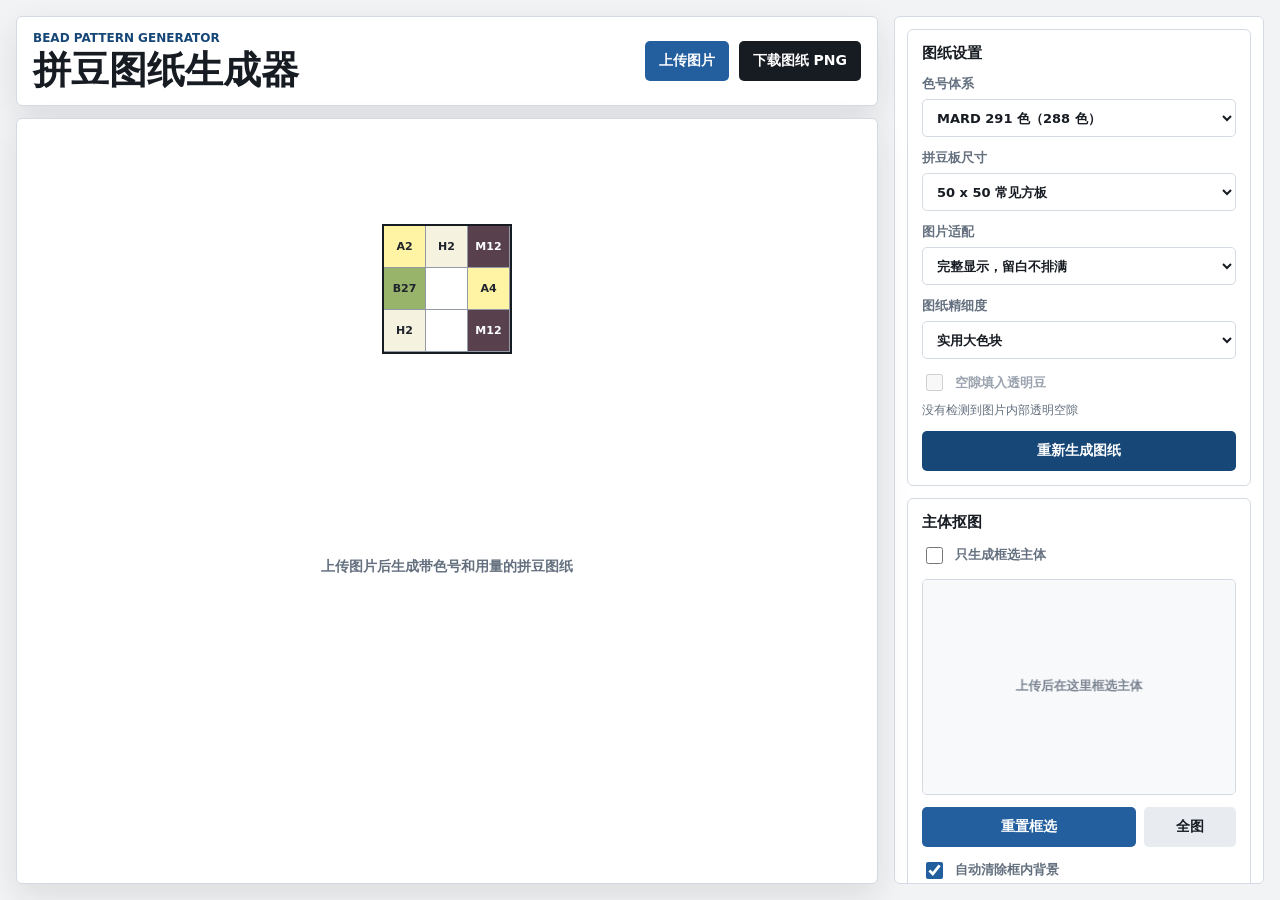
==== index.html @ 30fbebc4 "Initial bead pattern generator" ====
<!doctype html>
<html lang="zh-CN">
  <head>
    <meta charset="utf-8" />
    <meta name="viewport" content="width=device-width, initial-scale=1" />
    <title>拼豆图纸生成器</title>
    <link rel="stylesheet" href="./styles.css?v=13" />
  </head>
  <body>
    <main class="app-shell">
      <section class="workspace">
        <header class="topbar">
          <div>
            <p class="eyebrow">Bead Pattern Generator</p>
            <h1>拼豆图纸生成器</h1>
          </div>
          <div class="actions">
            <label class="upload-button">
              <input id="imageInput" type="file" accept="image/*" />
              上传图片
            </label>
            <button id="downloadButton" type="button">下载图纸 PNG</button>
          </div>
        </header>

        <div class="canvas-panel">
          <div id="emptyState" class="empty-state">
            <div class="sample-sheet" aria-hidden="true">
              <span>A2</span>
              <span>H2</span>
              <span>M12</span>
              <span>B27</span>
              <span></span>
              <span>A4</span>
              <span>H2</span>
              <span></span>
              <span>M12</span>
            </div>
            <p>上传图片后生成带色号和用量的拼豆图纸</p>
          </div>
          <canvas id="patternCanvas" width="1200" height="900" aria-label="拼豆图纸预览"></canvas>
        </div>
      </section>

      <aside class="toolbox">
        <section class="panel">
          <h2>图纸设置</h2>
          <label class="field">
            <span>色号体系</span>
            <select id="paletteSelect"></select>
          </label>
          <label class="field">
            <span>拼豆板尺寸</span>
            <select id="boardPreset">
              <option value="29x29:29">29 x 29 标准单板</option>
              <option value="58x58:29">58 x 58 标准 2 x 2</option>
              <option value="87x58:29">87 x 58 标准 3 x 2</option>
              <option value="50x50:50" selected>50 x 50 常见方板</option>
              <option value="50x55:50">50 x 55 例图比例</option>
              <option value="72x72:12">72 x 72 大图纸</option>
              <option value="100x100:50">100 x 100 大幅 2 x 2</option>
            </select>
          </label>
          <label class="field">
            <span>图片适配</span>
            <select id="fitMode">
              <option value="contain" selected>完整显示，留白不排满</option>
              <option value="cover">铺满板面，裁切边缘</option>
            </select>
          </label>
          <label class="field">
            <span>图纸精细度</span>
            <select id="detailLevel">
              <option value="practical" selected>实用大色块</option>
              <option value="simple">超简大色块</option>
              <option value="balanced">均衡</option>
              <option value="photo">接近原图</option>
            </select>
          </label>
          <label class="toggle">
            <input id="fillTransparentGaps" type="checkbox" disabled />
            <span>空隙填入透明豆</span>
          </label>
          <p id="transparentGapHint" class="hint">上传带透明空隙的 PNG 后可用</p>
          <button id="regenerateButton" class="primary-action" type="button">重新生成图纸</button>
        </section>

        <section class="panel">
          <h2>主体抠图</h2>
          <label class="toggle">
            <input id="enableCutout" type="checkbox" />
            <span>只生成框选主体</span>
          </label>
          <canvas id="cutoutCanvas" class="cutout-preview" width="320" height="220" aria-label="主体框选预览"></canvas>
          <div class="button-row">
            <button id="resetCutout" type="button">重置框选</button>
            <button id="fullCutout" type="button">全图</button>
          </div>
          <label class="toggle">
            <input id="autoRemoveBg" type="checkbox" checked />
            <span>自动清除框内背景</span>
          </label>
          <label class="control">
            <span>抠图强度</span>
            <input id="cutoutThreshold" type="range" min="10" max="90" value="36" />
            <output id="cutoutThresholdValue">36</output>
          </label>
          <p id="cutoutHint" class="hint">上传图片后，在预览里拖框框住主体</p>
        </section>

        <section class="panel">
          <h2>显示</h2>
          <label class="toggle">
            <input id="showCodes" type="checkbox" checked />
            <span>显示每格色号</span>
          </label>
          <label class="toggle">
            <input id="showCoords" type="checkbox" checked />
            <span>显示坐标</span>
          </label>
          <label class="toggle">
            <input id="showGrid" type="checkbox" checked />
            <span>显示网格线</span>
          </label>
          <label class="field">
            <span>清晰度</span>
            <select id="renderScale">
              <option value="18">标准清晰</option>
              <option value="22" selected>高清编号</option>
              <option value="28">超清导出</option>
            </select>
          </label>
          <label class="field">
            <span>只看某色</span>
            <select id="focusColor">
              <option value="">全部色号</option>
            </select>
          </label>
        </section>

        <section class="panel">
          <h2>替换色号</h2>
          <div class="replace-grid">
            <label>
              <span>从</span>
              <select id="replaceFrom"></select>
            </label>
            <label>
              <span>替换为</span>
              <select id="replaceTo"></select>
            </label>
          </div>
          <div id="replaceSuggestions" class="candidate-list" aria-live="polite"></div>
          <div class="button-row">
            <button id="applyReplace" type="button">应用替换</button>
            <button id="resetColors" type="button">还原</button>
          </div>
        </section>

        <section class="panel">
          <h2>统计</h2>
          <label class="field">
            <span>排序方式</span>
            <select id="sortMode">
              <option value="code" selected>按色号 A1、A2、B1、B2</option>
              <option value="count">按豆子数量降序</option>
            </select>
          </label>
          <dl id="summary" class="summary"></dl>
          <div id="beadList" class="bead-list"></div>
        </section>
      </aside>
    </main>

    <script defer src="./palettes.js?v=13"></script>
    <script defer src="./app.js?v=13"></script>
  </body>
</html>
---- styles.css ----
:root {
  color-scheme: light;
  --ink: #171b22;
  --muted: #64707f;
  --line: #d4dae2;
  --paper: #f2f3f5;
  --surface: #ffffff;
  --accent: #235f9e;
  --accent-strong: #164777;
  --danger: #b64b61;
  --shadow: 0 12px 32px rgba(23, 27, 34, 0.1);
}

* {
  box-sizing: border-box;
}

body {
  margin: 0;
  min-height: 100vh;
  background: var(--paper);
  color: var(--ink);
  font-size: 14px;
  font-family:
    ui-sans-serif, system-ui, -apple-system, BlinkMacSystemFont, "Segoe UI",
    "PingFang SC", "Microsoft YaHei", sans-serif;
}

button,
input,
select {
  font: inherit;
}

button {
  border: 0;
  cursor: pointer;
}

.app-shell {
  display: grid;
  grid-template-columns: minmax(0, 1fr) 370px;
  gap: 16px;
  min-height: 100vh;
  padding: 16px;
}

.workspace {
  display: grid;
  grid-template-rows: auto minmax(0, 1fr);
  gap: 12px;
  min-width: 0;
}

.topbar,
.canvas-panel,
.toolbox,
.panel {
  border: 1px solid var(--line);
  border-radius: 6px;
  background: var(--surface);
  box-shadow: var(--shadow);
}

.topbar {
  display: flex;
  align-items: center;
  justify-content: space-between;
  gap: 14px;
  min-height: 82px;
  padding: 14px 16px;
}

.eyebrow {
  margin: 0 0 4px;
  color: var(--accent-strong);
  font-size: 12px;
  font-weight: 800;
  letter-spacing: 0;
  text-transform: uppercase;
}

h1,
h2 {
  margin: 0;
  letter-spacing: 0;
}

h1 {
  font-size: clamp(24px, 3vw, 40px);
  line-height: 1.1;
}

h2 {
  font-size: 15px;
}

.actions {
  display: flex;
  align-items: center;
  justify-content: flex-end;
  gap: 10px;
  flex-wrap: wrap;
}

.upload-button,
.actions button,
.primary-action,
.button-row button {
  display: inline-flex;
  align-items: center;
  justify-content: center;
  min-height: 40px;
  border-radius: 5px;
  padding: 0 14px;
  color: #fff;
  background: var(--accent);
  font-weight: 800;
  white-space: nowrap;
}

.actions button {
  background: var(--ink);
}

.primary-action {
  width: 100%;
  background: var(--accent-strong);
}

.button-row button:last-child {
  color: var(--ink);
  background: #e8ebef;
}

.upload-button input {
  position: absolute;
  width: 1px;
  height: 1px;
  opacity: 0;
  pointer-events: none;
}

.canvas-panel {
  position: relative;
  display: block;
  overflow: auto;
  min-height: 580px;
  padding: 18px;
}

#patternCanvas {
  display: none;
  width: auto;
  max-width: none;
  height: auto;
  border: 1px solid #b8c0ca;
  border-radius: 4px;
  background: #fff;
}

.empty-state {
  min-height: 540px;
  display: grid;
  place-items: center;
  gap: 16px;
  color: var(--muted);
  font-weight: 800;
  text-align: center;
}

.sample-sheet {
  display: grid;
  grid-template-columns: repeat(3, 42px);
  gap: 0;
  border: 2px solid var(--ink);
  background: #fff;
}

.sample-sheet span {
  display: grid;
  place-items: center;
  width: 42px;
  aspect-ratio: 1;
  border-right: 1px solid #929aa5;
  border-bottom: 1px solid #929aa5;
  color: #20242c;
  font-size: 11px;
  font-weight: 800;
}

.sample-sheet span:nth-child(1),
.sample-sheet span:nth-child(6) {
  background: #fff4a4;
}

.sample-sheet span:nth-child(2),
.sample-sheet span:nth-child(7) {
  background: #f5f2df;
}

.sample-sheet span:nth-child(3),
.sample-sheet span:nth-child(9) {
  color: #fff;
  background: #58404d;
}

.sample-sheet span:nth-child(4) {
  background: #98b46a;
}

.toolbox {
  display: flex;
  flex-direction: column;
  gap: 12px;
  overflow: auto;
  max-height: calc(100vh - 32px);
  padding: 12px;
  box-shadow: none;
}

.panel {
  display: grid;
  gap: 12px;
  padding: 14px;
  box-shadow: none;
}

.field,
.replace-grid label {
  min-width: 0;
  display: grid;
  gap: 6px;
  color: var(--muted);
  font-size: 13px;
  font-weight: 800;
}

select,
input[type="range"] {
  width: 100%;
}

select {
  min-height: 38px;
  min-width: 0;
  max-width: 100%;
  border: 1px solid var(--line);
  border-radius: 5px;
  background: #fff;
  color: var(--ink);
  padding: 0 10px;
}

input[type="range"] {
  accent-color: var(--accent);
}

.control {
  display: grid;
  grid-template-columns: 76px minmax(0, 1fr) 44px;
  align-items: center;
  gap: 9px;
  color: var(--muted);
  font-size: 13px;
  font-weight: 800;
}

.control output {
  color: var(--ink);
  text-align: right;
  font-variant-numeric: tabular-nums;
}

.toggle {
  display: flex;
  align-items: center;
  gap: 9px;
  color: var(--muted);
  font-size: 13px;
  font-weight: 800;
}

.toggle input {
  width: 17px;
  height: 17px;
  accent-color: var(--accent);
}

.toggle:has(input:disabled) {
  color: #9aa3af;
}

.toggle input:disabled {
  cursor: not-allowed;
}

.hint {
  margin: -4px 0 0;
  color: var(--muted);
  font-size: 12px;
  line-height: 1.4;
}

.cutout-preview {
  display: block;
  width: 100%;
  max-width: 100%;
  aspect-ratio: 16 / 11;
  height: auto;
  border: 1px solid var(--line);
  border-radius: 5px;
  background: #f8f9fb;
  cursor: crosshair;
  touch-action: none;
}

.replace-grid {
  display: grid;
  grid-template-columns: minmax(0, 1fr) minmax(0, 1fr);
  gap: 10px;
}

.replace-grid select {
  width: 100%;
  overflow: hidden;
  text-overflow: ellipsis;
}

.button-row {
  display: grid;
  grid-template-columns: 1fr 92px;
  gap: 8px;
}

.candidate-list {
  display: grid;
  grid-template-columns: repeat(auto-fill, minmax(74px, 1fr));
  gap: 6px;
}

.candidate {
  display: grid;
  grid-template-columns: 18px minmax(0, 1fr);
  align-items: center;
  gap: 5px;
  min-width: 0;
  min-height: 30px;
  border: 1px solid var(--line);
  border-radius: 5px;
  background: #fff;
  color: var(--ink);
  padding: 3px 6px;
  font-size: 12px;
  line-height: 1;
  font-weight: 900;
  text-align: left;
}

.candidate .swatch {
  width: 18px;
}

.candidate-code {
  min-width: 0;
  overflow: hidden;
  text-overflow: ellipsis;
  white-space: nowrap;
}

.candidate.active {
  border-color: var(--accent);
  box-shadow: inset 0 0 0 1px var(--accent);
}

.summary {
  display: grid;
  grid-template-columns: 1fr auto;
  gap: 6px 12px;
  margin: 0;
  padding: 10px;
  border: 1px solid var(--line);
  border-radius: 5px;
  background: #f8f9fb;
}

.summary dt {
  color: var(--muted);
  font-size: 13px;
  font-weight: 800;
}

.summary dd {
  margin: 0;
  font-size: 13px;
  font-weight: 900;
  font-variant-numeric: tabular-nums;
}

.bead-list {
  display: grid;
  gap: 7px;
  max-height: 330px;
  overflow: auto;
}

.swatch-row {
  display: grid;
  grid-template-columns: 26px minmax(0, 1fr) auto;
  align-items: center;
  gap: 8px;
  min-height: 30px;
  color: var(--muted);
  font-size: 13px;
}

.swatch {
  width: 26px;
  aspect-ratio: 1;
  border: 1px solid rgba(23, 27, 34, 0.35);
  border-radius: 4px;
  background: var(--swatch);
}

.swatch-code {
  overflow: hidden;
  color: var(--ink);
  font-weight: 900;
  text-overflow: ellipsis;
  white-space: nowrap;
}

.count {
  color: var(--muted);
  font-weight: 800;
  font-variant-numeric: tabular-nums;
}

.muted {
  color: var(--muted);
}

@media (max-width: 1020px) {
  .app-shell {
    grid-template-columns: 1fr;
  }

  .toolbox {
    max-height: none;
  }
}

@media (max-width: 620px) {
  .app-shell {
    padding: 10px;
  }

  .topbar {
    align-items: stretch;
    flex-direction: column;
  }

  .actions {
    justify-content: stretch;
  }

  .actions > * {
    flex: 1 1 140px;
  }

  .canvas-panel {
    min-height: 420px;
    padding: 10px;
  }
}
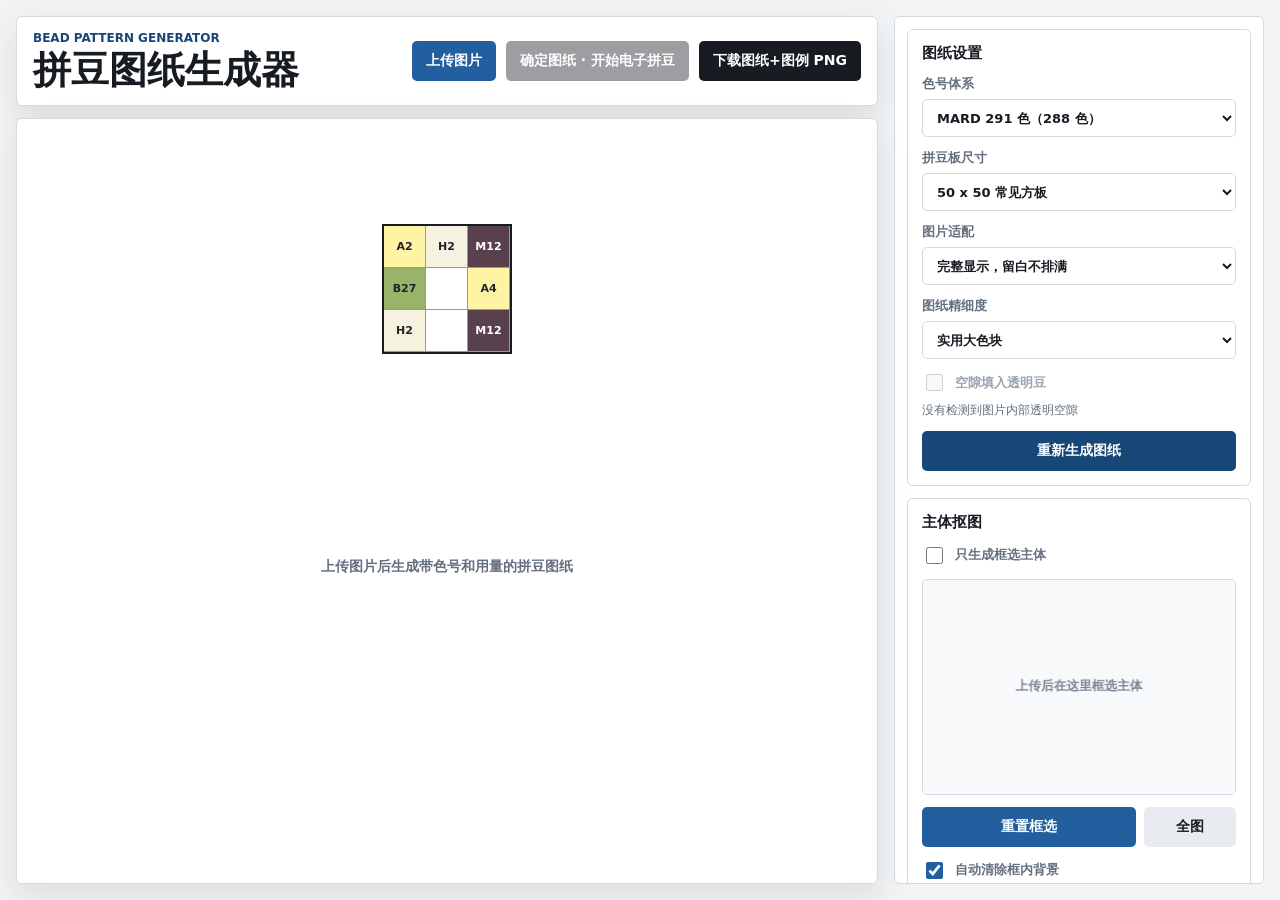
==== commit 06b29451: "Add EPinDou interactive bead studio" ====
--- a/index.html
+++ b/index.html
@@ -4,7 +4,7 @@
     <meta charset="utf-8" />
     <meta name="viewport" content="width=device-width, initial-scale=1" />
     <title>拼豆图纸生成器</title>
-    <link rel="stylesheet" href="./styles.css?v=13" />
+    <link rel="stylesheet" href="./styles.css?v=15" />
   </head>
   <body>
     <main class="app-shell">
@@ -19,7 +19,8 @@
               <input id="imageInput" type="file" accept="image/*" />
               上传图片
             </label>
-            <button id="downloadButton" type="button">下载图纸 PNG</button>
+            <button id="usePatternButton" class="use-pattern-button" type="button" disabled>确定图纸 · 开始电子拼豆</button>
+            <button id="downloadButton" type="button">下载图纸+图例 PNG</button>
           </div>
         </header>
 
@@ -172,7 +173,7 @@
       </aside>
     </main>
 
-    <script defer src="./palettes.js?v=13"></script>
-    <script defer src="./app.js?v=13"></script>
+    <script defer src="./palettes.js?v=15"></script>
+    <script defer src="./app.js?v=15"></script>
   </body>
 </html>
--- a/styles.css
+++ b/styles.css
@@ -103,6 +103,22 @@
   flex-wrap: wrap;
 }
 
+.use-pattern-button {
+  background: #1f6f5c;
+  border-color: #1f6f5c;
+  color: #fff;
+}
+
+.use-pattern-button:hover:not(:disabled) {
+  background: #175b4b;
+  border-color: #175b4b;
+}
+
+.use-pattern-button:disabled {
+  cursor: not-allowed;
+  opacity: 0.42;
+}
+
 .upload-button,
 .actions button,
 .primary-action,
